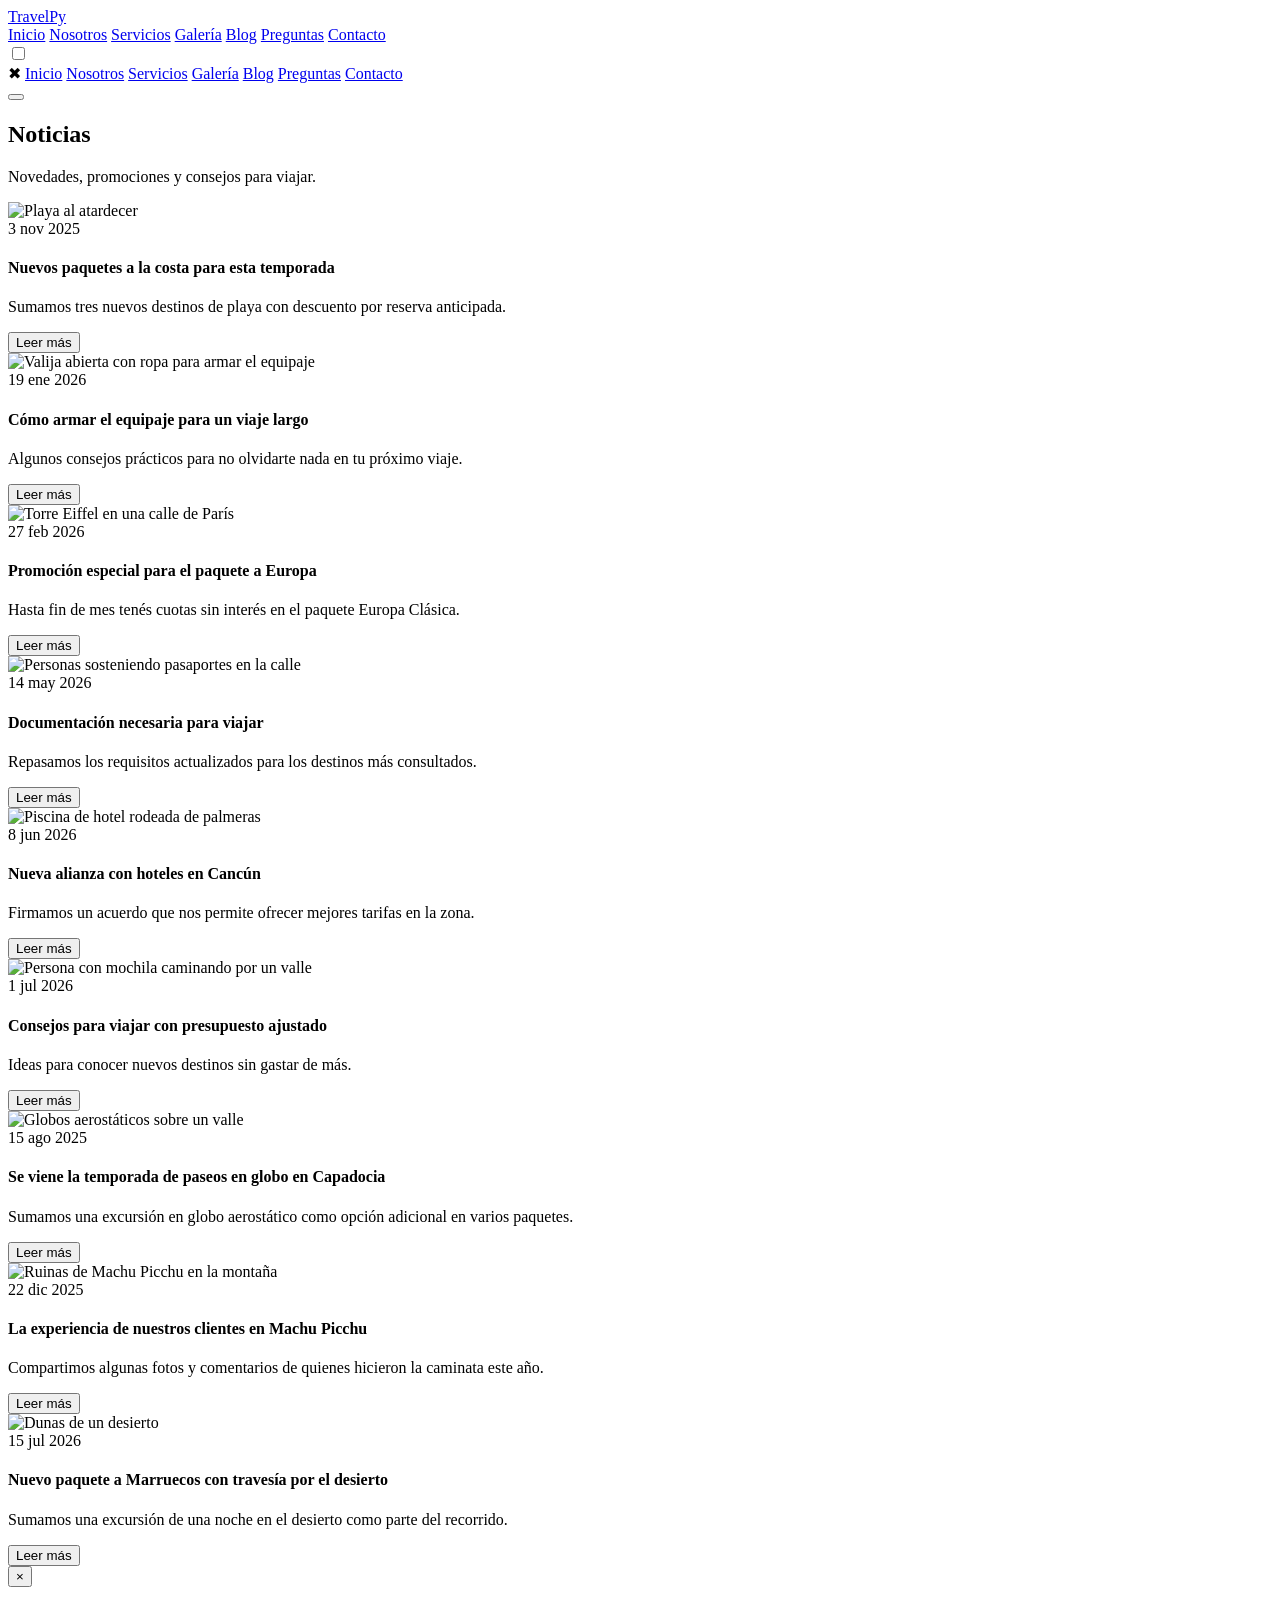
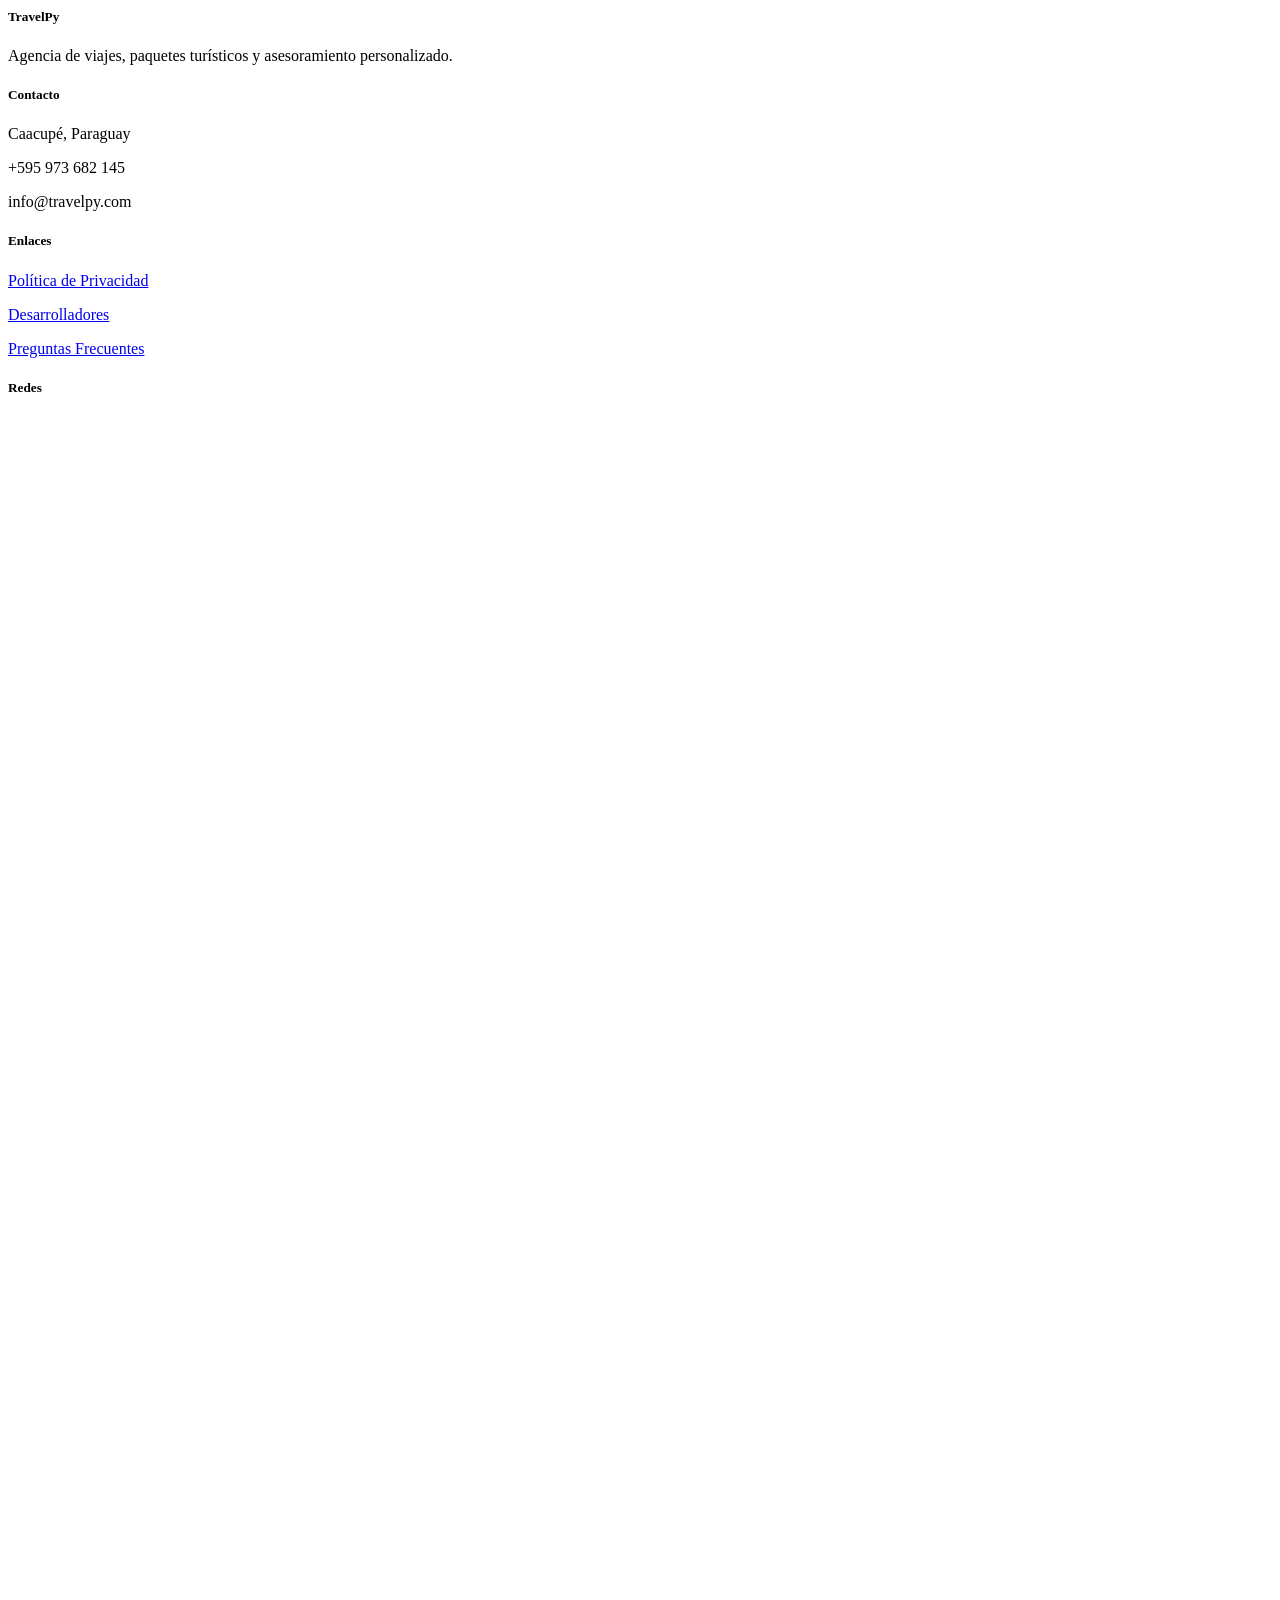
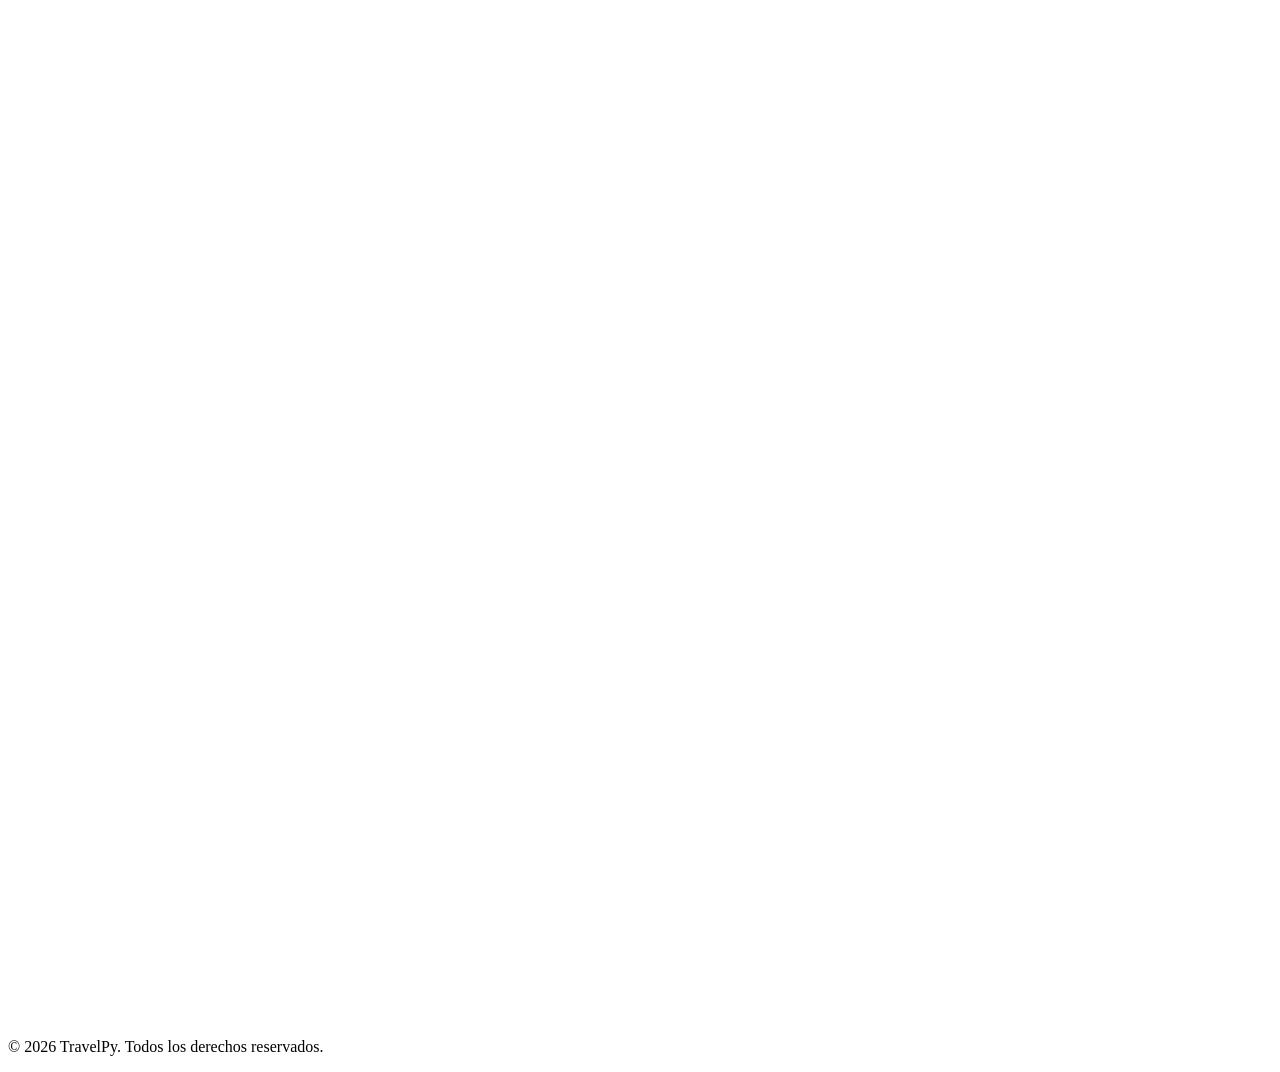
==== blog.html @ f322e435 "logos de redes sociales en svg" ====
<!DOCTYPE html>
<html lang="es">
<head>
  <meta charset="UTF-8">
  <meta name="viewport" content="width=device-width, initial-scale=1.0">
  <title>Blog | TravelPy</title>
  <link rel="stylesheet" href="CSS/styles.css">
</head>
<body>

<header>
  <a href="index.html" class="logo">TravelPy</a>

  <nav class="menu-pc">
    <a href="index.html">Inicio</a>
    <a href="nosotros.html">Nosotros</a>
    <a href="servicios.html">Servicios</a>
    <a href="galeria.html">Galería</a>
    <a href="blog.html" class="activo">Blog</a>
    <a href="faq.html">Preguntas</a>
    <a href="contacto.html">Contacto</a>
  </nav>

  <!-- checkbox oculto para abrir/cerrar el menu en celu, sin usar js -->
  <input type="checkbox" id="menu-boton">
  <label class="menu-boton" for="menu-boton">
    <span></span><span></span><span></span>
  </label>
  <nav class="menu-lateral">
    <label for="menu-boton" class="cerrar-menu">✖</label>
    <a href="index.html">Inicio</a>
    <a href="nosotros.html">Nosotros</a>
    <a href="servicios.html">Servicios</a>
    <a href="galeria.html">Galería</a>
    <a href="blog.html" class="activo">Blog</a>
    <a href="faq.html">Preguntas</a>
    <a href="contacto.html">Contacto</a>
  </nav>

  <button class="temas" onclick="cambiarmodo()" aria-label="Cambiar modo claro/oscuro"></button>
</header>

<section class="aparecer">
  <h2 class="titulo-seccion">Noticias</h2>
  <p class="subtitulo-seccion">Novedades, promociones y consejos para viajar.</p>

  <div class="cuadricula">

    <div class="tarjeta">
      <img src="IMG/blog1.jpg" alt="Playa al atardecer">
      <div class="tarjeta-info">
        <span class="categoria">3 nov 2025</span>
        <h4>Nuevos paquetes a la costa para esta temporada</h4>
        <p>Sumamos tres nuevos destinos de playa con descuento por reserva anticipada.</p>
        <button class="boton-tarjeta leer-mas"
          data-fecha="3 nov 2025"
          data-titulo="Nuevos paquetes a la costa para esta temporada"
          data-contenido="Sumamos tres nuevos destinos de playa con descuento por reserva anticipada. Los paquetes incluyen alojamiento frente al mar y traslados, y ya están disponibles para reservar en la sección de Servicios.">
          Leer más
        </button>
      </div>
    </div>

    <div class="tarjeta">
      <img src="IMG/blog2.jpg" alt="Valija abierta con ropa para armar el equipaje">
      <div class="tarjeta-info">
        <span class="categoria">19 ene 2026</span>
        <h4>Cómo armar el equipaje para un viaje largo</h4>
        <p>Algunos consejos prácticos para no olvidarte nada en tu próximo viaje.</p>
        <button class="boton-tarjeta leer-mas"
          data-fecha="19 ene 2026"
          data-titulo="Cómo armar el equipaje para un viaje largo"
          data-contenido="Algunos consejos prácticos para no olvidarte nada en tu próximo viaje: hacé una lista por categorías, dejá espacio libre en la valija para las compras y llevá siempre documentación impresa además de la digital.">
          Leer más
        </button>
      </div>
    </div>

    <div class="tarjeta">
      <img src="IMG/blog3.jpg" alt="Torre Eiffel en una calle de París">
      <div class="tarjeta-info">
        <span class="categoria">27 feb 2026</span>
        <h4>Promoción especial para el paquete a Europa</h4>
        <p>Hasta fin de mes tenés cuotas sin interés en el paquete Europa Clásica.</p>
        <button class="boton-tarjeta leer-mas"
          data-fecha="27 feb 2026"
          data-titulo="Promoción especial para el paquete a Europa"
          data-contenido="Hasta fin de mes tenés cuotas sin interés en el paquete Europa Clásica (Madrid, París y Roma). Consultá disponibilidad de fechas escribiéndonos por el formulario de contacto.">
          Leer más
        </button>
      </div>
    </div>

    <div class="tarjeta">
      <img src="IMG/blog4.jpg" alt="Personas sosteniendo pasaportes en la calle">
      <div class="tarjeta-info">
        <span class="categoria">14 may 2026</span>
        <h4>Documentación necesaria para viajar</h4>
        <p>Repasamos los requisitos actualizados para los destinos más consultados.</p>
        <button class="boton-tarjeta leer-mas"
          data-fecha="14 may 2026"
          data-titulo="Documentación necesaria para viajar"
          data-contenido="Repasamos los requisitos actualizados para los destinos más consultados: pasaporte vigente con al menos 6 meses de validez, y para algunos países se pide además seguro de viaje. Te asesoramos según el destino elegido.">
          Leer más
        </button>
      </div>
    </div>

    <div class="tarjeta">
      <img src="IMG/blog5.jpg" alt="Piscina de hotel rodeada de palmeras">
      <div class="tarjeta-info">
        <span class="categoria">8 jun 2026</span>
        <h4>Nueva alianza con hoteles en Cancún</h4>
        <p>Firmamos un acuerdo que nos permite ofrecer mejores tarifas en la zona.</p>
        <button class="boton-tarjeta leer-mas"
          data-fecha="8 jun 2026"
          data-titulo="Nueva alianza con hoteles en Cancún"
          data-contenido="Firmamos un acuerdo que nos permite ofrecer mejores tarifas en la zona de Cancún, con habitaciones familiares y acceso a parque acuático incluido en varios paquetes.">
          Leer más
        </button>
      </div>
    </div>

    <div class="tarjeta">
      <img src="IMG/blog6.jpg" alt="Persona con mochila caminando por un valle">
      <div class="tarjeta-info">
        <span class="categoria">1 jul 2026</span>
        <h4>Consejos para viajar con presupuesto ajustado</h4>
        <p>Ideas para conocer nuevos destinos sin gastar de más.</p>
        <button class="boton-tarjeta leer-mas"
          data-fecha="1 jul 2026"
          data-titulo="Consejos para viajar con presupuesto ajustado"
          data-contenido="Ideas para conocer nuevos destinos sin gastar de más: viajar en temporada baja, reservar con anticipación y aprovechar los paquetes con cuotas que publicamos en la sección de Servicios.">
          Leer más
        </button>
      </div>
    </div>

    <div class="tarjeta">
      <img src="IMG/galeria/g13.jpg" alt="Globos aerostáticos sobre un valle">
      <div class="tarjeta-info">
        <span class="categoria">15 ago 2025</span>
        <h4>Se viene la temporada de paseos en globo en Capadocia</h4>
        <p>Sumamos una excursión en globo aerostático como opción adicional en varios paquetes.</p>
        <button class="boton-tarjeta leer-mas"
          data-fecha="15 ago 2025"
          data-titulo="Se viene la temporada de paseos en globo en Capadocia"
          data-contenido="Sumamos una excursión en globo aerostático como opción adicional en los paquetes que incluyen Turquía. Se recomienda reservarla con anticipación porque los cupos son limitados por día.">
          Leer más
        </button>
      </div>
    </div>

    <div class="tarjeta">
      <img src="IMG/galeria/g11.jpg" alt="Ruinas de Machu Picchu en la montaña">
      <div class="tarjeta-info">
        <span class="categoria">22 dic 2025</span>
        <h4>La experiencia de nuestros clientes en Machu Picchu</h4>
        <p>Compartimos algunas fotos y comentarios de quienes hicieron la caminata este año.</p>
        <button class="boton-tarjeta leer-mas"
          data-fecha="22 dic 2025"
          data-titulo="La experiencia de nuestros clientes en Machu Picchu"
          data-contenido="Compartimos algunas fotos y comentarios de quienes hicieron la caminata a Machu Picchu este año con nosotros. Un grupo que viajó en octubre nos escribió para agradecer al guía, Wilson, que los acompañó los 4 días completos.">
          Leer más
        </button>
      </div>
    </div>

    <div class="tarjeta">
      <img src="IMG/galeria/g14.jpg" alt="Dunas de un desierto">
      <div class="tarjeta-info">
        <span class="categoria">15 jul 2026</span>
        <h4>Nuevo paquete a Marruecos con travesía por el desierto</h4>
        <p>Sumamos una excursión de una noche en el desierto como parte del recorrido.</p>
        <button class="boton-tarjeta leer-mas"
          data-fecha="15 jul 2026"
          data-titulo="Nuevo paquete a Marruecos con travesía por el desierto"
          data-contenido="Sumamos una excursión de una noche en el desierto como parte del recorrido por Marruecos, con traslado en 4x4, cena y alojamiento en jaimas. Ya está disponible para reservar dentro del paquete Marruecos Clásico.">
          Leer más
        </button>
      </div>
    </div>

  </div>
</section>

<div id="modalNoticia" class="modal">
  <div class="modal-contenido modal-noticia">
    <button class="modal-cerrar" data-modal-close>&times;</button>
    <span id="noticiaFecha" class="categoria"></span>
    <h3 id="noticiaTitulo" class="texto-izquierda"></h3>
    <p id="noticiaContenido"></p>
  </div>
</div>

<footer>
  <div class="footer-cuadricula">
    <div>
      <h5>TravelPy</h5>
      <p class="texto-pie">Agencia de viajes, paquetes turísticos y asesoramiento personalizado.</p>
    </div>
    <div>
      <h5>Contacto</h5>
      <p class="texto-pie">Caacupé, Paraguay</p>
      <p class="texto-pie">+595 973 682 145</p>
      <p class="texto-pie">info@travelpy.com</p>
    </div>
    <div>
      <h5>Enlaces</h5>
      <p class="texto-pie"><a href="privacidad.html">Política de Privacidad</a></p>
      <p class="texto-pie"><a href="desarrolladores.html">Desarrolladores</a></p>
      <p class="texto-pie"><a href="faq.html">Preguntas Frecuentes</a></p>
    </div>
    <div>
      <h5>Redes</h5>
      <div class="redes">
        <a href="https://instagram.com/travelpy" aria-label="Instagram"><img src="IMG/logo-instagram.svg" alt="Instagram"></a>
        <a href="https://facebook.com/travelpy" aria-label="Facebook"><img src="IMG/logo-facebook.svg" alt="Facebook"></a>
        <a href="https://x.com/travelpy" aria-label="X"><img src="IMG/logo-x.svg" alt="X"></a>
      </div>
    </div>
  </div>
  <p class="derechos">© 2026 TravelPy. Todos los derechos reservados.</p>
</footer>

<script src="JS/script.js"></script>
<script src="JS/blog.js"></script>
</body>
</html>
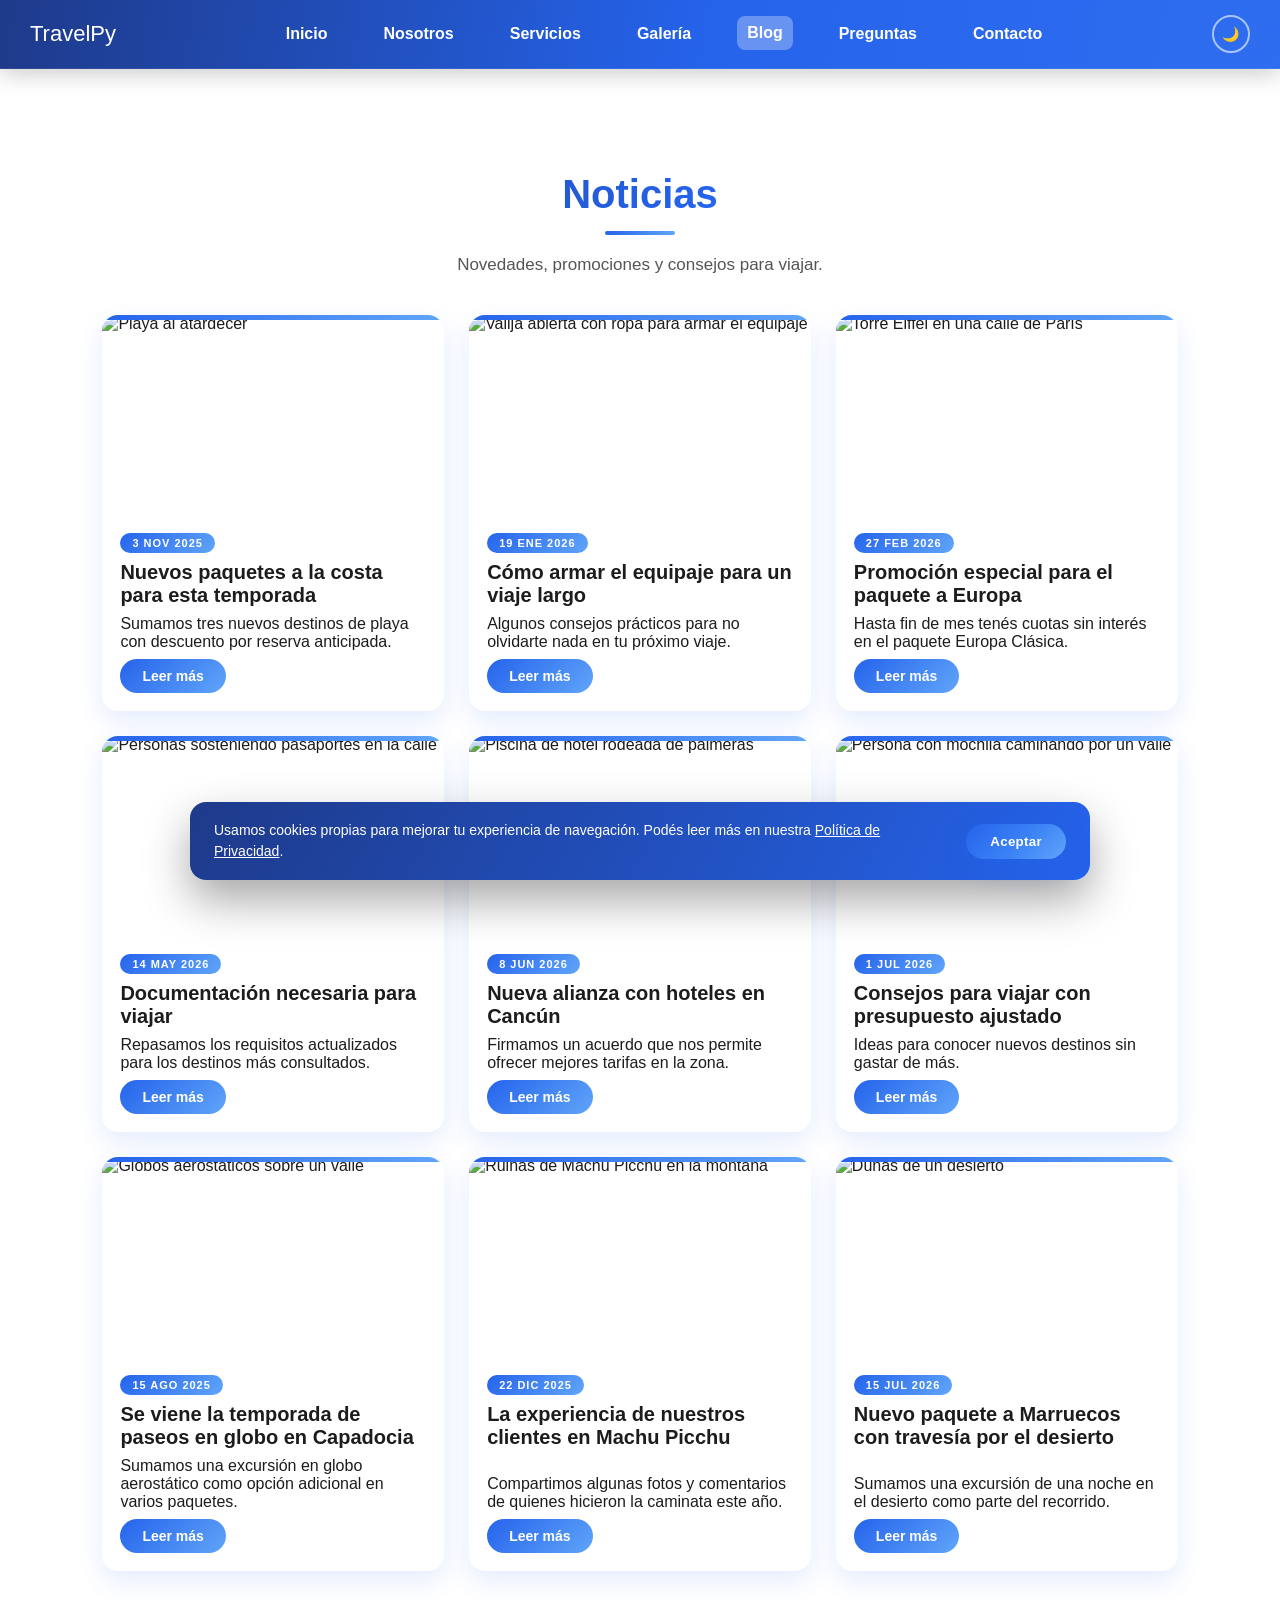
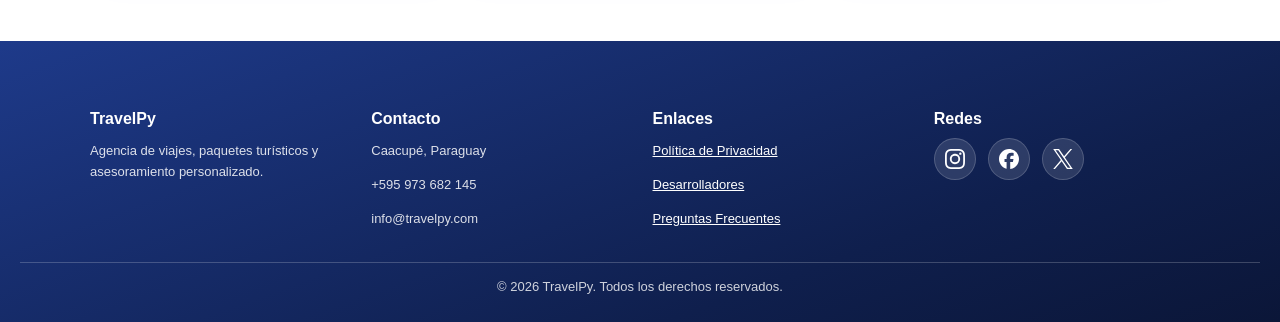
==== commit 5ce2c4de: "Selector de moneda, cookies, compartir en blog, progreso de lectura, scrollbar y favicon" ====
--- a/blog.html
+++ b/blog.html
@@ -4,9 +4,12 @@
   <meta charset="UTF-8">
   <meta name="viewport" content="width=device-width, initial-scale=1.0">
   <title>Blog | TravelPy</title>
+    <link rel="icon" type="image/svg+xml" href="IMG/favicon.svg">
   <link rel="stylesheet" href="CSS/styles.css">
 </head>
 <body>
+
+<div class="barra-progreso-lectura" id="barraProgreso"></div>
 
 <header>
   <a href="index.html" class="logo">TravelPy</a>
@@ -190,6 +193,18 @@
     <span id="noticiaFecha" class="categoria"></span>
     <h3 id="noticiaTitulo" class="texto-izquierda"></h3>
     <p id="noticiaContenido"></p>
+    <div class="compartir-noticia">
+      <span>Compartir:</span>
+      <a id="compartirWhatsapp" href="#" target="_blank" rel="noopener" aria-label="Compartir por WhatsApp">
+        <img src="IMG/logo-whatsapp.svg" alt="">
+      </a>
+      <a id="compartirFacebook" href="#" target="_blank" rel="noopener" aria-label="Compartir en Facebook">
+        <img src="IMG/logo-facebook.svg" alt="">
+      </a>
+      <a id="compartirX" href="#" target="_blank" rel="noopener" aria-label="Compartir en X">
+        <img src="IMG/logo-x.svg" alt="">
+      </a>
+    </div>
   </div>
 </div>
 
--- a/CSS/styles.css
+++ b/CSS/styles.css
@@ -0,0 +1,1265 @@
+@font-face {
+    font-family: "Montserrat-Regular";
+    src: url("../fonts/static/Montserrat-Regular.ttf") format("truetype");
+    font-weight: 400;
+}
+@font-face {
+    font-family: "ZenDots";
+    src: url(../fonts/ZenDots-Regular.ttf) format("truetype");
+    font-weight: 700;
+}
+
+*, *::before, *::after {
+    box-sizing: border-box;
+}
+
+html {
+    scroll-behavior: smooth;
+}
+
+/* scrollbar con los colores del sitio */
+::-webkit-scrollbar {
+    width: 12px;
+}
+::-webkit-scrollbar-track {
+    background: #eef2f9;
+}
+::-webkit-scrollbar-thumb {
+    background: linear-gradient(180deg, #2563EB, #60A5FA);
+    border-radius: 20px;
+    border: 3px solid #eef2f9;
+}
+::-webkit-scrollbar-thumb:hover {
+    background: linear-gradient(180deg, #1e3a8a, #2563EB);
+}
+html {
+    scrollbar-width: thin;
+    scrollbar-color: #2563EB #eef2f9;
+}
+body.dark ::-webkit-scrollbar-track {
+    background: #111;
+}
+body.dark ::-webkit-scrollbar-thumb {
+    border-color: #111;
+}
+body.dark html,
+body.dark {
+    scrollbar-color: #60A5FA #111;
+}
+
+html, body {
+    width: 100%;
+}
+
+body {
+    background-color: #FFFFFF;
+    color: #1c1c1c;
+    font-family: "Montserrat-Regular", Arial, sans-serif;
+    font-weight: 400;
+    padding: 0;
+    margin: 0;
+}
+
+@keyframes aparecer {
+    from { opacity: 0; transform: scale(0.9); }
+    to   { opacity: 1; transform: scale(1); }
+}
+
+.aparecer {
+    animation-name: aparecer;
+    animation-timeline: view();
+    animation-range: entry 15% cover 40%;
+    animation-fill-mode: both;
+}
+
+/*header*/
+header {
+    position: sticky;
+    top: 0;
+    z-index: 1000;
+    display: flex;
+    align-items: center;
+    justify-content: space-between;
+    padding: 15px 30px;
+    background: linear-gradient(100deg, #1e3a8a, #2563EB 55%, #2f6df0);
+    border-bottom: 1px solid rgba(255,255,255,0.08);
+    box-shadow: 0 4px 24px rgba(0,0,0,0.22);
+}
+
+.logo {
+    display: flex;
+    align-items: center;
+    font-family: "ZenDots", sans-serif;
+    font-size: 22px;
+    color: white;
+    text-decoration: none;
+    gap: 8px;
+}
+
+.logo img {
+    height: 45px;
+}
+
+nav.menu-pc {
+    display: flex;
+}
+
+nav a {
+    font-family: "Montserrat-Regular", Arial, sans-serif;
+    font-weight: bold;
+    margin: 0 18px;
+    padding: 8px 10px;
+    text-decoration: none;
+    color: #ffffff;
+    border-radius: 8px;
+    transition: background-color .25s ease, color .25s ease, transform .2s ease;
+}
+
+nav a:hover,
+nav a.activo {
+    color: #ffffff;
+    background-color: rgba(255,255,255,0.18);
+    transform: translateY(-1px);
+}
+nav a.activo {
+    background-color: rgba(255,255,255,0.3);
+}
+
+/* Botón claro/oscuro */
+.temas::after {
+    content: "🌙";
+}
+.temas {
+    font-size: 14px;
+    color: #ffffff;
+    background-color: transparent;
+    border: 2px solid rgba(255,255,255,0.6);
+    border-radius: 50%;
+    width: 38px;
+    height: 38px;
+    cursor: pointer;
+}
+.temas:hover {
+    background-color: rgba(255,255,255,0.15);
+}
+
+.controles-header {
+    display: flex;
+    align-items: center;
+    gap: 10px;
+}
+
+.moneda-boton {
+    font-family: "Montserrat-Regular", Arial, sans-serif;
+    font-size: 12px;
+    font-weight: bold;
+    color: #ffffff;
+    background: rgba(255,255,255,0.12);
+    border: 2px solid rgba(255,255,255,0.6);
+    border-radius: 20px;
+    padding: 8px 14px;
+    cursor: pointer;
+    white-space: nowrap;
+    transition: background-color .2s ease, transform .2s ease;
+}
+.moneda-boton:hover {
+    background-color: rgba(255,255,255,0.25);
+    transform: translateY(-2px);
+}
+
+/* checkbox oculto que controla el menu del celu con css */
+#menu-boton { display: none; }
+.menu-boton { display: none; }
+.menu-lateral { display: none; }
+
+.boton, button.boton {
+    display: inline-block;
+    font-family: "Montserrat-Regular", Arial, sans-serif;
+    font-weight: bold;
+    letter-spacing: .3px;
+    background: linear-gradient(135deg, #2563EB, #3b82f6 55%, #60A5FA);
+    color: white;
+    border: none;
+    border-radius: 50px;
+    padding: 13px 32px;
+    cursor: pointer;
+    text-decoration: none;
+    box-shadow: 0 10px 24px rgba(37,99,235,0.35);
+    transition: background .3s ease, transform .25s ease, box-shadow .25s ease;
+}
+.boton:hover {
+    background: linear-gradient(135deg, #3b82f6, #60A5FA 55%, #93c5fd);
+    transform: translateY(-3px) scale(1.02);
+    box-shadow: 0 16px 34px rgba(37,99,235,0.45);
+}
+.boton-borde {
+    background: transparent;
+    border: 2px solid white;
+    color: white;
+    box-shadow: none;
+}
+.boton-borde:hover {
+    background: white;
+    color: #2563EB;
+    box-shadow: 0 10px 24px rgba(0,0,0,0.2);
+}
+
+.portada {
+    display: flex;
+    flex-direction: column;
+    justify-content: center;
+    align-items: flex-start;
+    min-height: 90vh;
+    width: 100%;
+    position: relative;
+    overflow: hidden;
+    padding: 0 8%;
+    background: linear-gradient(135deg, #2563EB, #1e3a8a);
+}
+
+.portada-media {
+    position: absolute;
+    inset: 0;
+    width: 100%;
+    height: 100%;
+    object-fit: cover;
+    z-index: 0;
+    opacity: 0;
+    transition: opacity 1s ease;
+    animation: acercarFondo 18s ease-in-out infinite alternate;
+}
+
+/* el js le agrega esta clase a la foto que le toca mostrar */
+.portada-media.activa {
+    opacity: 0.55;
+}
+
+@keyframes acercarFondo {
+    from {
+        transform: scale(1);
+    }
+    to {
+        transform: scale(1.15);
+    }
+}
+
+.portada::before {
+    content: "";
+    position: absolute;
+    inset: 0;
+    background: linear-gradient(to bottom, rgba(0,0,0,0.15), rgba(0,0,0,0.55));
+    z-index: 1;
+    pointer-events: none;
+}
+
+.portada-info {
+    position: relative;
+    z-index: 2;
+    color: white;
+    max-width: 650px;
+}
+
+.portada-info .eslogan {
+    font-family: "ZenDots", sans-serif;
+    font-size: 46px;
+    line-height: 1.2;
+    margin-bottom: 20px;
+    text-shadow: 0 10px 34px rgba(0,0,0,0.4);
+}
+
+.portada-info p {
+    font-size: 18px;
+    text-align: left;
+    margin-bottom: 30px;
+}
+
+.scroll-abajo {
+    position: absolute;
+    bottom: 25px;
+    left: 50%;
+    transform: translateX(-50%);
+    z-index: 2;
+    color: white;
+    font-size: 26px;
+    text-decoration: none;
+    animation: rebotar 1.6s ease-in-out infinite;
+}
+
+@keyframes rebotar {
+    0%, 100% { transform: translate(-50%, 0); }
+    50% { transform: translate(-50%, 10px); }
+}
+
+section {
+    padding: 70px 8%;
+}
+
+.titulo-seccion {
+    font-family: "ZenDots", sans-serif;
+    font-size: 40px;
+    text-align: center;
+    background: linear-gradient(135deg, #1e3a8a, #2563EB 55%, #60A5FA);
+    -webkit-background-clip: text;
+    background-clip: text;
+    -webkit-text-fill-color: transparent;
+    margin-bottom: 20px;
+    position: relative;
+}
+
+.titulo-seccion::after {
+    content: "";
+    display: block;
+    width: 70px;
+    height: 4px;
+    margin: 14px auto 0;
+    border-radius: 4px;
+    background: linear-gradient(90deg, #2563EB, #60A5FA);
+}
+
+.subtitulo-seccion {
+    text-align: center;
+    font-size: 17px;
+    color: #555;
+    max-width: 700px;
+    margin: 0 auto 40px;
+}
+
+.fondo-gris {
+    background-color: #F3F4F6;
+}
+
+.cuadro-destacado {
+    max-width: 800px;
+    margin: 0 auto 30px;
+    padding: 38px 35px 35px;
+    border: 2px solid #2563EB;
+    border-radius: 18px;
+    text-align: center;
+    box-shadow: 0 16px 36px rgba(37,99,235,0.15);
+    position: relative;
+    overflow: hidden;
+}
+.cuadro-destacado::before {
+    content: "";
+    position: absolute;
+    top: 0; left: 0; right: 0;
+    height: 5px;
+    background: linear-gradient(90deg, #1e3a8a, #2563EB, #60A5FA);
+}
+
+.cuadricula {
+    display: grid;
+    grid-template-columns: repeat(auto-fit, minmax(260px, 1fr));
+    gap: 25px;
+    margin-top: 30px;
+}
+
+.tarjeta {
+    background: white;
+    border-radius: 16px;
+    overflow: hidden;
+    box-shadow: 0 10px 26px rgba(37,99,235,0.12);
+    display: flex;
+    flex-direction: column;
+    position: relative;
+    transition: transform .35s ease, box-shadow .35s ease;
+}
+
+.tarjeta::before {
+    content: "";
+    position: absolute;
+    top: 0; left: 0; right: 0;
+    height: 5px;
+    background: linear-gradient(90deg, #2563EB, #60A5FA);
+    z-index: 2;
+}
+
+.tarjeta:hover {
+    transform: translateY(-9px);
+    box-shadow: 0 24px 48px rgba(37,99,235,0.24);
+}
+
+.tarjeta img {
+    width: 100%;
+    height: 200px;
+    object-fit: cover;
+    transition: transform .3s ease;
+}
+
+.tarjeta:hover img {
+    transform: scale(1.08);
+}
+
+.tarjeta-info {
+    padding: 18px;
+    display: flex;
+    flex-direction: column;
+    gap: 8px;
+    flex: 1;
+}
+
+.tarjeta-info h4 {
+    font-family: "Montserrat-Regular", Arial, sans-serif;
+    font-size: 20px;
+    margin: 0;
+}
+
+.tarjeta-info .categoria {
+    display: inline-block;
+    width: fit-content;
+    font-size: 11px;
+    text-transform: uppercase;
+    letter-spacing: 1px;
+    color: white;
+    font-weight: bold;
+    background: linear-gradient(135deg, #2563EB, #60A5FA);
+    padding: 4px 12px;
+    border-radius: 20px;
+}
+
+.tarjeta-info .precio {
+    font-weight: bold;
+    color: #2563eb;
+    font-size: 18px;
+    margin-top: auto; /* empuja el precio y el boton abajo aunque el texto de arriba varie de largo */
+}
+
+.tarjeta-info p {
+    margin-top: auto;
+    margin-bottom: 0;
+}
+
+.tarjeta-info .boton-tarjeta {
+    align-self: flex-start;
+    padding: 9px 22px;
+    border: none;
+    border-radius: 50px;
+    cursor: pointer;
+    font-size: 14px;
+    font-weight: bold;
+    background: linear-gradient(135deg, #2563EB, #60A5FA);
+    color: white;
+    transition: transform .2s ease, box-shadow .2s ease;
+}
+.tarjeta-info .boton-tarjeta:hover {
+    transform: translateY(-2px);
+    box-shadow: 0 10px 22px rgba(37,99,235,0.4);
+}
+
+.beneficios {
+    display: grid;
+    grid-template-columns: repeat(auto-fit, minmax(200px, 1fr));
+    gap: 25px;
+    text-align: center;
+}
+.beneficio {
+    padding: 35px 25px;
+    border-left: 1px solid #ddd; /* raya que separa cada columna */
+    transition: transform .3s ease;
+}
+.beneficio:hover {
+    transform: translateY(-6px);
+}
+.beneficio:first-child {
+    border-left: none; /* el primero no necesita raya a la izquierda */
+}
+.beneficio .icono {
+    margin-bottom: 12px;
+}
+.beneficio .icono img {
+    width: 72px;
+    height: 72px;
+    object-fit: cover;
+    border-radius: 50%;
+    border: 3px solid #2563EB;
+    box-shadow: 0 10px 24px rgba(37,99,235,0.28);
+    transition: transform .3s ease;
+}
+.beneficio:hover .icono img {
+    transform: scale(1.08);
+}
+
+.valores-grid {
+    display: grid;
+    grid-template-columns: repeat(auto-fit, minmax(220px, 1fr));
+    gap: 0;
+    text-align: center;
+}
+.valor {
+    padding: 40px 30px;
+    border-left: 3px solid #2563EB;
+    transition: transform .3s ease;
+}
+.valor:hover {
+    transform: translateY(-6px);
+}
+.valor:first-child {
+    border-left: none;
+}
+.valor .icono {
+    margin-bottom: 14px;
+}
+.valor .icono img {
+    width: 80px;
+    height: 80px;
+    object-fit: cover;
+    border-radius: 50%;
+    border: 3px solid #2563EB;
+    box-shadow: 0 10px 24px rgba(37,99,235,0.28);
+    transition: transform .3s ease;
+}
+.valor:hover .icono img {
+    transform: scale(1.08);
+}
+.valor h4 {
+    color: #2563EB;
+    font-size: 22px;
+    margin-bottom: 10px;
+}
+
+.cifras {
+    display: grid;
+    grid-template-columns: repeat(auto-fit, minmax(150px, 1fr));
+    gap: 25px;
+    text-align: center;
+}
+.cifra .numero {
+    font-family: "ZenDots", sans-serif;
+    font-size: 46px;
+    background: linear-gradient(135deg, #1e3a8a, #2563EB, #60A5FA);
+    -webkit-background-clip: text;
+    background-clip: text;
+    -webkit-text-fill-color: transparent;
+}
+.cifra p {
+    margin-top: 8px;
+    color: #555;
+    font-weight: bold;
+    letter-spacing: .3px;
+}
+
+.testimonios {
+    display: grid;
+    grid-template-columns: repeat(auto-fit, minmax(260px, 1fr));
+    gap: 25px;
+}
+.testimonio {
+    background: white;
+    border-left: 4px solid #60A5FA;
+    border-radius: 12px;
+    padding: 22px;
+    box-shadow: 0 8px 20px rgba(0,0,0,0.08);
+    transition: transform .3s ease, box-shadow .3s ease;
+    position: relative;
+    overflow: hidden;
+}
+.testimonio::before {
+    content: "\201C";
+    position: absolute;
+    top: -10px;
+    right: 14px;
+    font-family: Georgia, serif;
+    font-size: 70px;
+    color: rgba(37,99,235,0.10);
+    line-height: 1;
+    pointer-events: none;
+}
+.testimonio:hover {
+    transform: translateY(-8px);
+    box-shadow: 0 20px 40px rgba(37,99,235,0.18);
+}
+.testimonio .autor {
+    margin-top: 12px;
+    font-weight: bold;
+    color: #2563EB;
+    position: relative;
+}
+
+.galeria-cuadricula {
+    display: grid;
+    grid-template-columns: repeat(auto-fill, minmax(220px, 1fr)); /* columnas automaticas de al menos 220px, sin media queries */
+    gap: 12px;
+}
+.galeria-cuadricula figure {
+    margin: 0;
+    overflow: hidden;
+    border-radius: 10px;
+    cursor: pointer;
+    position: relative;
+    box-shadow: 0 6px 16px rgba(0,0,0,0.12);
+    transition: box-shadow .3s ease;
+}
+.galeria-cuadricula figure:hover {
+    box-shadow: 0 14px 30px rgba(0,0,0,0.2);
+}
+.galeria-cuadricula img {
+    width: 100%;
+    height: 200px;
+    object-fit: cover;
+    transition: transform .3s ease;
+}
+.galeria-cuadricula figure:hover img {
+    transform: scale(1.08);
+}
+
+.accordion-item {
+    background: white;
+    border-radius: 12px;
+    margin-bottom: 14px;
+    padding: 0 18px;
+    box-shadow: 0 6px 18px rgba(0,0,0,0.07);
+    transition: box-shadow .25s ease;
+}
+.accordion-item:hover {
+    box-shadow: 0 12px 26px rgba(37,99,235,0.14);
+}
+.accordion-item.activo {
+    box-shadow: 0 14px 30px rgba(37,99,235,0.2);
+}
+.accordion-header {
+    width: 100%;
+    text-align: left;
+    background: none;
+    border: none;
+    padding: 18px 5px;
+    font-size: 17px;
+    font-weight: bold;
+    color: #1c1c1c;
+    cursor: pointer;
+    display: flex;
+    justify-content: space-between;
+    align-items: center;
+    transition: color .2s ease;
+}
+.accordion-header:hover {
+    color: #2563EB;
+}
+.accordion-header::after {
+    content: "+";
+    font-size: 22px;
+    color: #2563EB;
+    transition: transform .25s ease;
+}
+.accordion-item.activo .accordion-header::after {
+    transform: rotate(180deg);
+}
+.accordion-item.activo .accordion-header::after {
+    content: "−";
+}
+.accordion-body {
+    max-height: 0;
+    overflow: hidden;
+    transition: max-height .3s ease;
+    padding: 0 5px;
+    color: #555;
+}
+.accordion-item.activo .accordion-body {
+    max-height: 300px;
+    padding-bottom: 18px;
+}
+
+.equipo {
+    display: grid;
+    grid-template-columns: repeat(auto-fit, minmax(220px, 1fr));
+    gap: 25px;
+}
+.miembro {
+    text-align: center;
+    background: white;
+    border-radius: 12px;
+    padding: 20px;
+    box-shadow: 0 8px 20px rgba(0,0,0,0.08);
+    transition: transform .3s ease, box-shadow .3s ease;
+}
+.miembro:hover {
+    transform: translateY(-6px);
+    box-shadow: 0 16px 32px rgba(0,0,0,0.14);
+}
+.miembro img {
+    width: 150px;
+    height: 150px;
+    object-fit: cover;
+    border-radius: 50%;
+    margin-bottom: 15px;
+    border: 3px solid #2563EB;
+    transition: transform .3s ease;
+}
+.miembro:hover img {
+    transform: scale(1.06);
+}
+.miembro .rol {
+    color: #60A5FA;
+    font-weight: bold;
+    margin-bottom: 8px;
+}
+
+.tecnologias {
+    display: flex;
+    flex-wrap: wrap;
+    justify-content: center;
+    gap: 8px;
+    margin-top: 8px;
+}
+.badge-tec {
+    background-color: #2563EB;
+    color: white;
+    font-size: 13px;
+    font-weight: bold;
+    padding: 5px 14px;
+    border-radius: 20px;
+    transition: transform .2s ease, box-shadow .2s ease;
+}
+.badge-tec:hover {
+    transform: translateY(-2px);
+    box-shadow: 0 6px 14px rgba(37,99,235,0.35);
+}
+
+/*modal*/
+.modal {
+    display: none;
+    position: fixed;
+    inset: 0;
+    background: linear-gradient(160deg, rgba(10,15,40,0.78), rgba(30,58,138,0.55));
+    backdrop-filter: blur(8px);
+    -webkit-backdrop-filter: blur(8px);
+    justify-content: center;
+    align-items: center;
+    padding: 20px;
+    z-index: 9999;
+    animation: fundidoModal .3s ease;
+}
+.modal.activo {
+    display: flex;
+}
+@keyframes fundidoModal {
+    from { opacity: 0; }
+    to   { opacity: 1; }
+}
+@keyframes entradaModal {
+    from { opacity: 0; transform: translateY(30px) scale(.94); }
+    to   { opacity: 1; transform: translateY(0) scale(1); }
+}
+.modal-contenido {
+    background: white;
+    width: 100%;
+    max-width: 440px;
+    padding: 36px 30px 30px;
+    border-radius: 24px;
+    text-align: center;
+    z-index: 10000;
+    animation: entradaModal .4s cubic-bezier(.2,.9,.3,1.2);
+    position: relative;
+    overflow: hidden;
+    box-shadow: 0 30px 70px rgba(0,0,0,0.4), 0 0 0 1px rgba(37,99,235,0.06);
+}
+.modal-contenido::before {
+    content: "";
+    position: absolute;
+    top: 0; left: 0; right: 0;
+    height: 6px;
+    background: linear-gradient(90deg, #1e3a8a, #2563EB, #60A5FA);
+    z-index: 2;
+}
+.modal-contenido::after {
+    content: "";
+    position: absolute;
+    top: -70px;
+    right: -70px;
+    width: 170px;
+    height: 170px;
+    background: radial-gradient(circle, rgba(37,99,235,0.16), transparent 70%);
+    border-radius: 50%;
+    pointer-events: none;
+    z-index: 0;
+}
+.modal-contenido h3 {
+    color: #1e3a8a;
+    margin-bottom: 12px;
+    margin-top: 4px;
+    font-family: "ZenDots", sans-serif;
+    font-size: 22px;
+    position: relative;
+    z-index: 1;
+}
+.modal-contenido p {
+    color: #333;
+    margin-bottom: 22px;
+    line-height: 1.6;
+    position: relative;
+    z-index: 1;
+}
+.modal-contenido button {
+    width: 100%;
+    padding: 13px;
+    background: linear-gradient(135deg, #2563EB, #60A5FA);
+    color: white;
+    border: none;
+    border-radius: 50px;
+    cursor: pointer;
+    font-weight: bold;
+    letter-spacing: .3px;
+    position: relative;
+    z-index: 1;
+    transition: transform .2s ease, box-shadow .2s ease, filter .2s ease;
+}
+.modal-contenido button:not(.modal-cerrar):hover {
+    filter: brightness(1.08);
+    transform: translateY(-2px);
+    box-shadow: 0 12px 26px rgba(37,99,235,0.4);
+}
+.modal-contenido button.modal-cerrar {
+    position: absolute;
+    top: 16px;
+    right: 16px;
+    width: 34px;
+    height: 34px;
+    display: flex;
+    align-items: center;
+    justify-content: center;
+    background: #F3F4F6;
+    border: none;
+    border-radius: 50%;
+    font-size: 18px;
+    line-height: 1;
+    cursor: pointer;
+    color: #666;
+    z-index: 3;
+    transition: background-color .2s ease, color .2s ease, transform .2s ease;
+}
+.modal-contenido button.modal-cerrar:hover {
+    background: #e74c3c;
+    color: white;
+    transform: rotate(90deg);
+}
+
+.volver-arriba {
+    position: fixed;
+    bottom: 25px;
+    right: 25px;
+    background: #2563eb;
+    color: white;
+    border: none;
+    border-radius: 50%;
+    width: 46px;
+    height: 46px;
+    font-size: 20px;
+    cursor: pointer;
+    display: none;
+    align-items: center;
+    justify-content: center;
+    box-shadow: 0 4px 12px rgba(0,0,0,0.25);
+    z-index: 500;
+    transition: background-color .2s ease, transform .2s ease, box-shadow .2s ease;
+}
+.volver-arriba.visible {
+    display: flex;
+}
+
+/* banner de cookies */
+.banner-cookies {
+    position: fixed;
+    left: 20px;
+    right: 20px;
+    bottom: -120px;
+    max-width: 900px;
+    margin: 0 auto;
+    background: linear-gradient(120deg, #1e3a8a, #2563EB);
+    color: white;
+    padding: 18px 24px;
+    border-radius: 16px;
+    display: flex;
+    align-items: center;
+    justify-content: space-between;
+    gap: 20px;
+    box-shadow: 0 20px 45px rgba(0,0,0,0.35);
+    z-index: 4000;
+    transition: bottom .5s ease;
+}
+.banner-cookies.visible {
+    bottom: 20px;
+}
+.banner-cookies p {
+    margin: 0;
+    font-size: 14px;
+    line-height: 1.5;
+}
+.banner-cookies a {
+    color: #ffffff;
+    text-decoration: underline;
+}
+.banner-cookies .boton-cookies {
+    flex-shrink: 0;
+    padding: 10px 24px;
+}
+
+/* barra de progreso de lectura, solo se usa en el blog */
+.barra-progreso-lectura {
+    position: fixed;
+    top: 0;
+    left: 0;
+    height: 4px;
+    width: 0%;
+    background: linear-gradient(90deg, #2563EB, #60A5FA);
+    z-index: 5000;
+}
+
+.compartir-noticia {
+    display: flex;
+    align-items: center;
+    gap: 10px;
+    margin-top: 4px;
+    margin-bottom: 20px;
+}
+.compartir-noticia span {
+    font-size: 13px;
+    color: #666;
+    font-weight: bold;
+}
+.compartir-noticia a {
+    display: flex;
+    align-items: center;
+    justify-content: center;
+    width: 34px;
+    height: 34px;
+    border-radius: 50%;
+    background: linear-gradient(135deg, #2563EB, #60A5FA);
+    transition: transform .2s ease, box-shadow .2s ease;
+}
+.compartir-noticia a:hover {
+    transform: translateY(-3px);
+    box-shadow: 0 8px 18px rgba(37,99,235,0.4);
+}
+.compartir-noticia img {
+    width: 16px;
+    height: 16px;
+    object-fit: contain;
+}
+body.dark .compartir-noticia span {
+    color: #aaa;
+}
+
+.volver-arriba:hover {
+    background: #60A5FA;
+    transform: translateY(-3px);
+    box-shadow: 0 8px 20px rgba(37,99,235,0.4);
+}
+
+footer {
+    background: linear-gradient(160deg, #1e3a8a, #0f1f4d 70%, #0b1638);
+    padding: 42px 20px 15px;
+}
+.footer-cuadricula {
+    display: grid;
+    grid-template-columns: repeat(auto-fit, minmax(220px, 1fr));
+    gap: 25px;
+    max-width: 1100px;
+    margin: 0 auto 20px;
+}
+.footer-cuadricula h5 {
+    font-family: "ZenDots", sans-serif;
+    font-size: 16px;
+    color: white;
+    margin-bottom: 10px;
+}
+.texto-pie {
+    font-family: "Montserrat-Regular", Arial, sans-serif;
+    font-size: 13px;
+    color: rgba(255,255,255,0.85);
+    line-height: 1.6;
+}
+.texto-pie a {
+    color: white;
+}
+.redes {
+    display: flex;
+    align-items: center;
+    gap: 12px;
+}
+.redes a {
+    display: flex;
+    align-items: center;
+    justify-content: center;
+    width: 42px;
+    height: 42px;
+    font-size: 18px;
+    text-decoration: none;
+    border-radius: 50%;
+    background: rgba(255, 255, 255, 0.12);
+    border: 1px solid rgba(255,255,255,0.18);
+    transition: background .25s ease, transform .25s ease, box-shadow .25s ease;
+}
+.redes a img {
+    width: 20px;
+    height: 20px;
+    object-fit: contain;
+}
+.redes a:hover {
+    background: linear-gradient(135deg, #2563EB, #60A5FA);
+    transform: translateY(-4px) scale(1.06);
+    box-shadow: 0 10px 22px rgba(37,99,235,0.45);
+}
+.derechos {
+    text-align: center;
+    color: rgba(255,255,255,0.8);
+    font-size: 13px;
+    border-top: 1px solid rgba(255,255,255,0.2);
+    padding-top: 1rem;
+}
+
+.derechos.sin-borde-arriba {
+    border-top: none;
+}
+
+.centrado {
+    text-align: center;
+}
+
+.texto-izquierda {
+    text-align: left;
+}
+
+.espacio-arriba {
+    margin-top: 30px;
+}
+
+.boton-separado {
+    margin-left: 12px;
+}
+
+.redes-separadas {
+    margin-top: 15px;
+}
+
+.modal-noticia {
+    max-width: 550px;
+    text-align: left;
+}
+
+/* caja de tamaño fijo para que todas las fotos del lightbox se vean iguales, 
+sin importar si son verticales  o si sonhorizontales */
+.modal-imagen {
+    width: 700px;
+    max-width: 90vw;
+    height: 70vh;
+    padding: 10px;
+    display: flex;
+    align-items: center;
+    justify-content: center;
+}
+
+.imagen-modal {
+    width: 100%;
+    height: 100%;
+    object-fit: cover;
+    display: block;
+    border-radius: 8px;
+}
+
+.pagina-legal {
+    max-width: 900px;
+    margin: 0 auto;
+}
+
+.pagina-legal h2,
+.pagina-legal h4,
+.pagina-legal p {
+    text-align: left;
+}
+
+.texto-intro {
+    text-align: left;
+    max-width: 900px;
+}
+
+/*modo oscuro*/
+body.dark {
+    background-color: #111;
+    color: #eee;
+}
+body.dark header,
+body.dark footer {
+    background-color: #000;
+}
+body.dark .fondo-gris {
+    background-color: #1a1a1a;
+}
+body.dark .tarjeta,
+body.dark .miembro,
+body.dark .testimonio {
+    background: #1b1b1b;
+    color: #eee;
+    box-shadow: 0 8px 20px rgba(255,255,255,0.08);
+}
+body.dark .cifra .numero {
+    background: linear-gradient(135deg, #60A5FA, #93c5fd, #bfdbfe);
+    -webkit-background-clip: text;
+    background-clip: text;
+    -webkit-text-fill-color: transparent;
+}
+body.dark .cifra p {
+    color: #aaa;
+}
+body.dark .titulo-seccion {
+    background: linear-gradient(135deg, #60A5FA, #93c5fd 60%, #bfdbfe);
+    -webkit-background-clip: text;
+    background-clip: text;
+    -webkit-text-fill-color: transparent;
+}
+body.dark .accordion-item {
+    background: #1b1b1b;
+    box-shadow: 0 6px 18px rgba(255,255,255,0.06);
+}
+body.dark .accordion-item:hover {
+    box-shadow: 0 12px 26px rgba(96,165,250,0.16);
+}
+body.dark .valor h4 {
+    color: #60A5FA;
+}
+body.dark .valor {
+    border-left-color: #60A5FA;
+}
+body.dark .valor .icono img, body.dark .beneficio .icono img, body.dark .miembro img {
+    border-color: #60A5FA;
+}
+body.dark .cuadro-destacado {
+    border-color: #60A5FA;
+}
+body.dark .subtitulo-seccion {
+    color: #aaa;
+}
+body.dark .modal-contenido {
+    background: #1b1b1b;
+    color: #eee;
+    box-shadow: 0 30px 70px rgba(0,0,0,0.7), 0 0 0 1px rgba(96,165,250,0.1);
+}
+body.dark .modal-contenido::after {
+    background: radial-gradient(circle, rgba(96,165,250,0.18), transparent 70%);
+}
+body.dark .modal-contenido p {
+    color: #ddd;
+}
+body.dark .modal-contenido h3 {
+    color: #60A5FA;
+}
+body.dark .modal-contenido .categoria {
+    color: #60A5FA;
+}
+body.dark .modal-contenido button.modal-cerrar {
+    background: #2a2a2a;
+    color: #ccc;
+}
+body.dark .modal-contenido button.modal-cerrar:hover {
+    background: #e74c3c;
+    color: white;
+}
+body.dark .accordion-header {
+    color: #eee;
+}
+body.dark .accordion-body {
+    color: #bbb;
+}
+body.dark .temas::after {
+    content: "☀️";
+}
+
+/*responsive*/
+@media (max-width: 1200px) {
+    nav.menu-pc {
+        display: none;
+    }
+
+    .menu-boton {
+        display: flex;
+        flex-direction: column;
+        gap: 5px;
+        cursor: pointer;
+        z-index: 2001;
+    }
+    .menu-boton span {
+        width: 28px;
+        height: 3px;
+        background: white;
+        border-radius: 4px;
+    }
+
+    .menu-lateral {
+        position: fixed;
+        top: 0;
+        left: -270px;
+            height: 100vh;
+        background: #2563EB;
+        display: flex;
+        flex-direction: column;
+        padding-top: 80px;
+        transition: .3s;
+        z-index: 2000;
+    }
+    .menu-lateral a {
+        color: white;
+        padding: 16px 24px;
+        text-decoration: none;
+        border-bottom: 1px solid rgba(255,255,255,0.15);
+    }
+    .cerrar-menu {
+        position: absolute;
+        top: 20px;
+        right: 20px;
+        font-size: 26px;
+        color: white;
+        cursor: pointer;
+    }
+    #menu-boton:checked ~ .menu-lateral {
+        left: 0;
+    }
+    #menu-boton:checked ~ .menu-boton {
+        display: none;
+    }
+
+    .portada-info .eslogan {
+        font-size: 30px;
+    }
+
+    .portada-info .boton-separado {
+        margin-left: 0;
+        margin-top: 12px;
+    }
+
+    section {
+        padding: 50px 6%;
+    }
+
+    .beneficio {
+        border-left: none;
+        border-top: 1px solid #ddd;
+    }
+    .beneficio:first-child {
+        border-top: none;
+    }
+
+    .valor {
+        border-left: none;
+        border-top: 3px solid #2563EB;
+    }
+    .valor:first-child {
+        border-top: none;
+    }
+
+    .controles-header {
+        gap: 6px;
+    }
+    .moneda-boton {
+        padding: 6px 10px;
+        font-size: 11px;
+    }
+}
+
+@media (max-width: 480px) {
+    .banner-cookies {
+        flex-direction: column;
+        align-items: stretch;
+        text-align: left;
+    }
+    .banner-cookies .boton-cookies {
+        width: 100%;
+    }
+}
